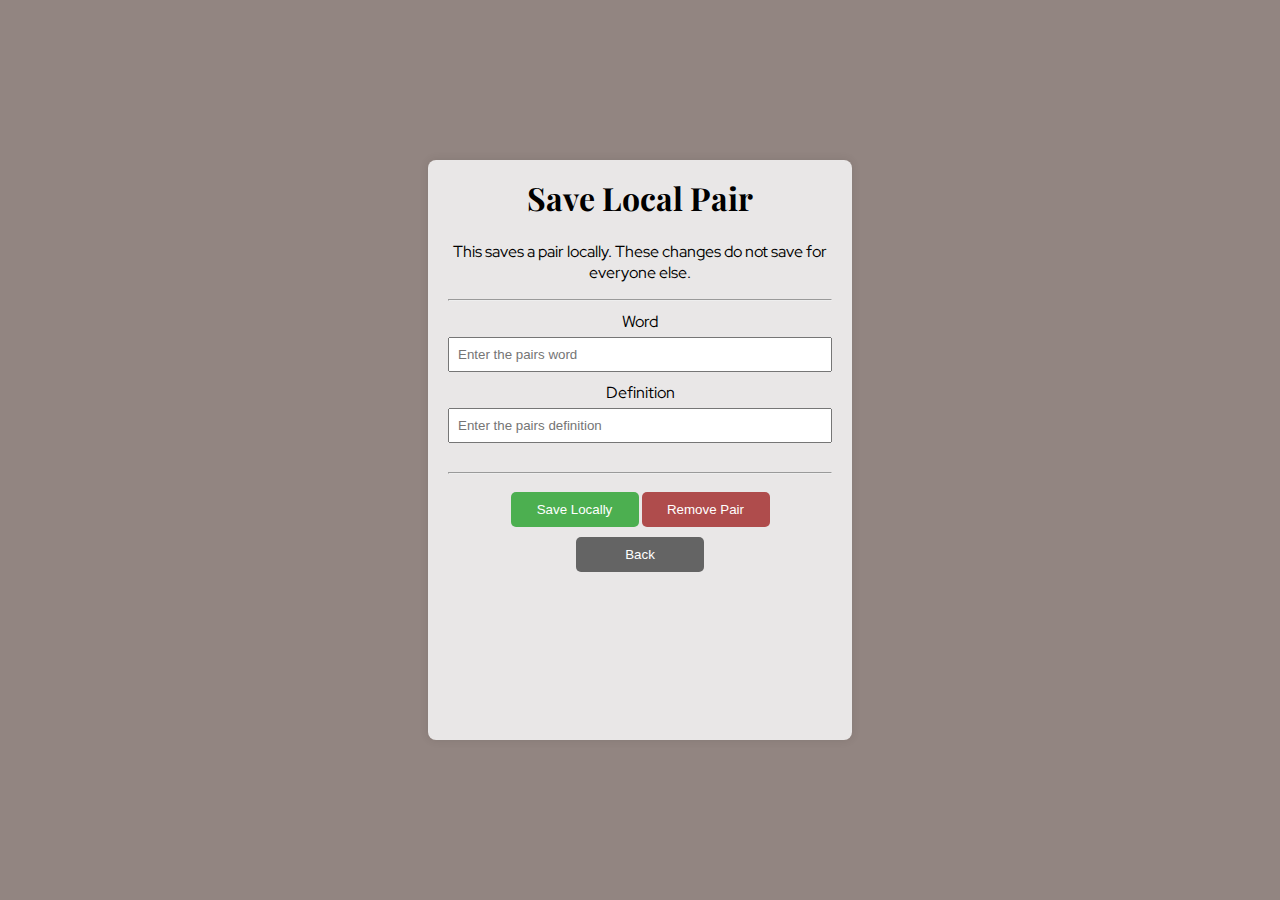
==== updatepairs/index.html @ a61aabd9 "partial functionality of custom sets added" ====
<html lang="en" class=" nyqftyo idc0_350">
    <head>
        <meta charset="UTF-8">
        <meta name="viewport" content="width=device-width, initial-scale=1.0">
        <title>Save Local Pair</title>
        <link rel="stylesheet" href="style.css">
    </head>
    <body>
        <div id="createPair" class="container" style="display: block;">
            <h1>Save Local Pair</h1>
            <p>This saves a pair locally. These changes do not save for everyone else.</p>
            <hr>
            <label for="input1" alt="the word simpleton">Word</label>
            <input type="text" id="input1" placeholder="Enter the pairs word">

            <label for="input2" alt="the definition imbecile">Definition</label>
            <input type="text" id="input2" placeholder="Enter the pairs definition">
            <br>
            <br>
            <hr>

            <button onclick="saveToLocalStorage()">Save Locally</button>
            <button id="switchMode" onclick="switchMode()">Remove Pair</button>
            <button id="back" onclick="back()">Back</button><br>
        </div>
        <div id="removePair" class="container" style="display: none;">
            <h1>Remove Pair</h1>
            <p>This deletes a locally saved pair.</p>
            <hr><br>
            <div id="listOPairs">
                No pairs saved.
            </div>
            <br>
            <button id="back" onclick="switchMode()">Back</button>
        </div>
        <!--Scripts-->
        <script src="script.js"></script>
    </body>
</html>
---- updatepairs/style.css ----
@import url('https://fonts.googleapis.com/css2?family=Red+Hat+Display&family=Playfair+Display&display=swap');
*{
    transition: background-color 500ms ease;
}
body {
    font-family: 'Red Hat Display', Arial, sans-serif;
    background-color: rgb(40,40,40);
    margin: 0;
    padding: 0;
    display: flex;
    justify-content: center;
    align-items: center;
    height: 100vh;
}
@media (prefers-color-scheme: light){
    body{
        background-color: rgb(146, 133, 129);
    }
}

.container {
    background-color: #e9e7e7;
    width: 30vw;
    height: 60vh;
    padding: 20px;
    border-radius: 8px;
    box-shadow: 0 0 10px rgba(0, 0, 0, 0.1);
    text-align: center;
    overflow-y: scroll;
}

h1{
    font-family: 'Playfair Display', sans-serif;
    margin-top: -1%;
}

label {
    display: block;
    margin-top: 10px;
}

input {
    width: 100%;
    padding: 8px;
    margin-top: 5px;
    box-sizing: border-box;
}
#input3, #input4{
    width: 65%;
}
#useNow, #useTd{
    margin-left: 5%;
    width: 30%;
}

button, #rSwitchMode {
    background-color: #4caf50;
    color: #fff;
    padding: 10px;
    border: none;
    width: 10vw;
    border-radius: 5px;
    cursor: pointer;
    margin-top: 10px;
    transition: background-color 200ms ease !important;
}
button:active, #rSwitchMode:active{
    background-color: #409142;
}
#switchMode, .remove{
    background-color: #af4c4c;
}
#switchMode:active, .remove:active{
    background-color: #914040;
}
#back{
    background-color: rgb(100,100,100);
}
#back:active{
    background-color: rgb(130,130,130);
}
label{
    cursor: pointer;
}
@media only screen and (max-width: 600px){
    .container{
        height: 70vh;
        width: 100vw;
    }
    button{
        width: 90vw;
    }
}
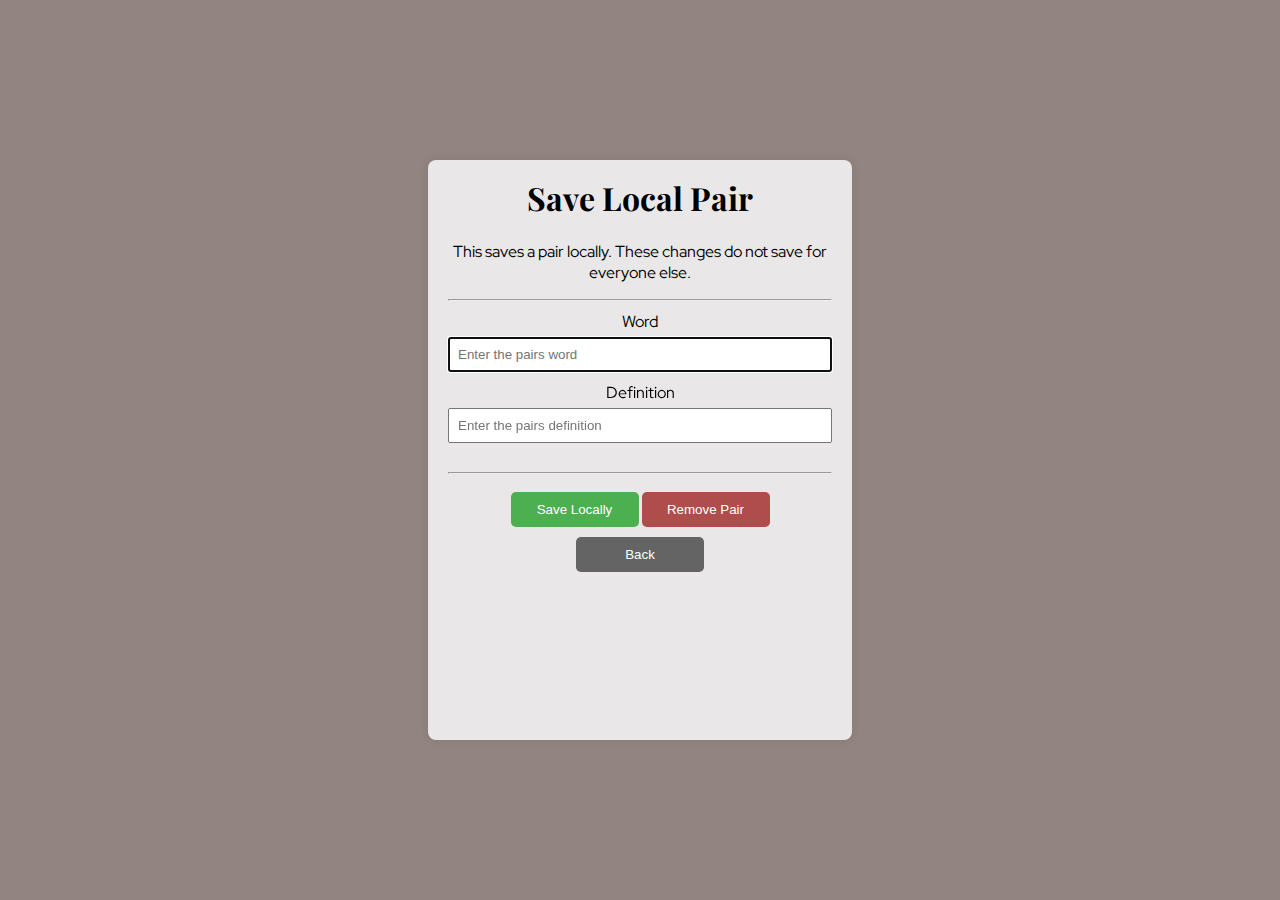
==== commit b52429cb: "organized file structure; testing whether will work on a published website" ====
--- a/updatepairs/index.html
+++ b/updatepairs/index.html
@@ -3,21 +3,18 @@
         <meta charset="UTF-8">
         <meta name="viewport" content="width=device-width, initial-scale=1.0">
         <title>Save Local Pair</title>
-        <link rel="stylesheet" href="style.css">
+        <link rel="stylesheet" href="../assets/css/updatepairs.style.css">
+        <link rel="shortcut icon" href="../icon.png" type="image/x-icon">
     </head>
     <body>
         <div id="createPair" class="container" style="display: block;">
             <h1>Save Local Pair</h1>
-            <p>This saves a pair locally. These changes do not save for everyone else.</p>
-            <hr>
+            <p>This saves a pair locally. These changes do not save for everyone else.</p><hr>
             <label for="input1" alt="the word simpleton">Word</label>
             <input type="text" id="input1" placeholder="Enter the pairs word">
 
             <label for="input2" alt="the definition imbecile">Definition</label>
-            <input type="text" id="input2" placeholder="Enter the pairs definition">
-            <br>
-            <br>
-            <hr>
+            <input type="text" id="input2" placeholder="Enter the pairs definition"><br><br><hr>
 
             <button onclick="saveToLocalStorage()">Save Locally</button>
             <button id="switchMode" onclick="switchMode()">Remove Pair</button>
@@ -34,6 +31,6 @@
             <button id="back" onclick="switchMode()">Back</button>
         </div>
         <!--Scripts-->
-        <script src="script.js"></script>
+        <script src="../assets/js/updatepairs.script.js"></script>
     </body>
 </html>--- a/assets/css/updatepairs.style.css
+++ b/assets/css/updatepairs.style.css
@@ -0,0 +1,93 @@
+@import url('https://fonts.googleapis.com/css2?family=Red+Hat+Display&family=Playfair+Display&display=swap');
+*{
+    transition: background-color 500ms ease;
+}
+body {
+    font-family: 'Red Hat Display', Arial, sans-serif;
+    background-color: rgb(40,40,40);
+    margin: 0;
+    padding: 0;
+    display: flex;
+    justify-content: center;
+    align-items: center;
+    height: 100vh;
+}
+@media (prefers-color-scheme: light){
+    body{
+        background-color: rgb(146, 133, 129);
+    }
+}
+
+.container {
+    background-color: #e9e7e7;
+    width: 30vw;
+    height: 60vh;
+    padding: 20px;
+    border-radius: 8px;
+    box-shadow: 0 0 10px rgba(0, 0, 0, 0.1);
+    text-align: center;
+    overflow-y: scroll;
+}
+
+h1{
+    font-family: 'Playfair Display', sans-serif;
+    margin-top: -1%;
+}
+
+label {
+    display: block;
+    margin-top: 10px;
+}
+
+input {
+    width: 100%;
+    padding: 8px;
+    margin-top: 5px;
+    box-sizing: border-box;
+}
+#input3, #input4{
+    width: 65%;
+}
+#useNow, #useTd{
+    margin-left: 5%;
+    width: 30%;
+}
+
+button, #rSwitchMode {
+    background-color: #4caf50;
+    color: #fff;
+    padding: 10px;
+    border: none;
+    width: 10vw;
+    border-radius: 5px;
+    cursor: pointer;
+    margin-top: 10px;
+    transition: background-color 200ms ease !important;
+}
+button:active, #rSwitchMode:active{
+    background-color: #409142;
+}
+#switchMode, .remove{
+    background-color: #af4c4c;
+}
+#switchMode:active, .remove:active{
+    background-color: #914040;
+}
+#back{
+    background-color: rgb(100,100,100);
+}
+#back:active{
+    background-color: rgb(130,130,130);
+}
+label{
+    cursor: pointer;
+}
+@media only screen and (max-width: 600px){
+    .container{
+        height: 70vh;
+        width: 100vw;
+    }
+    button{
+        width: 90vw;
+    }
+}